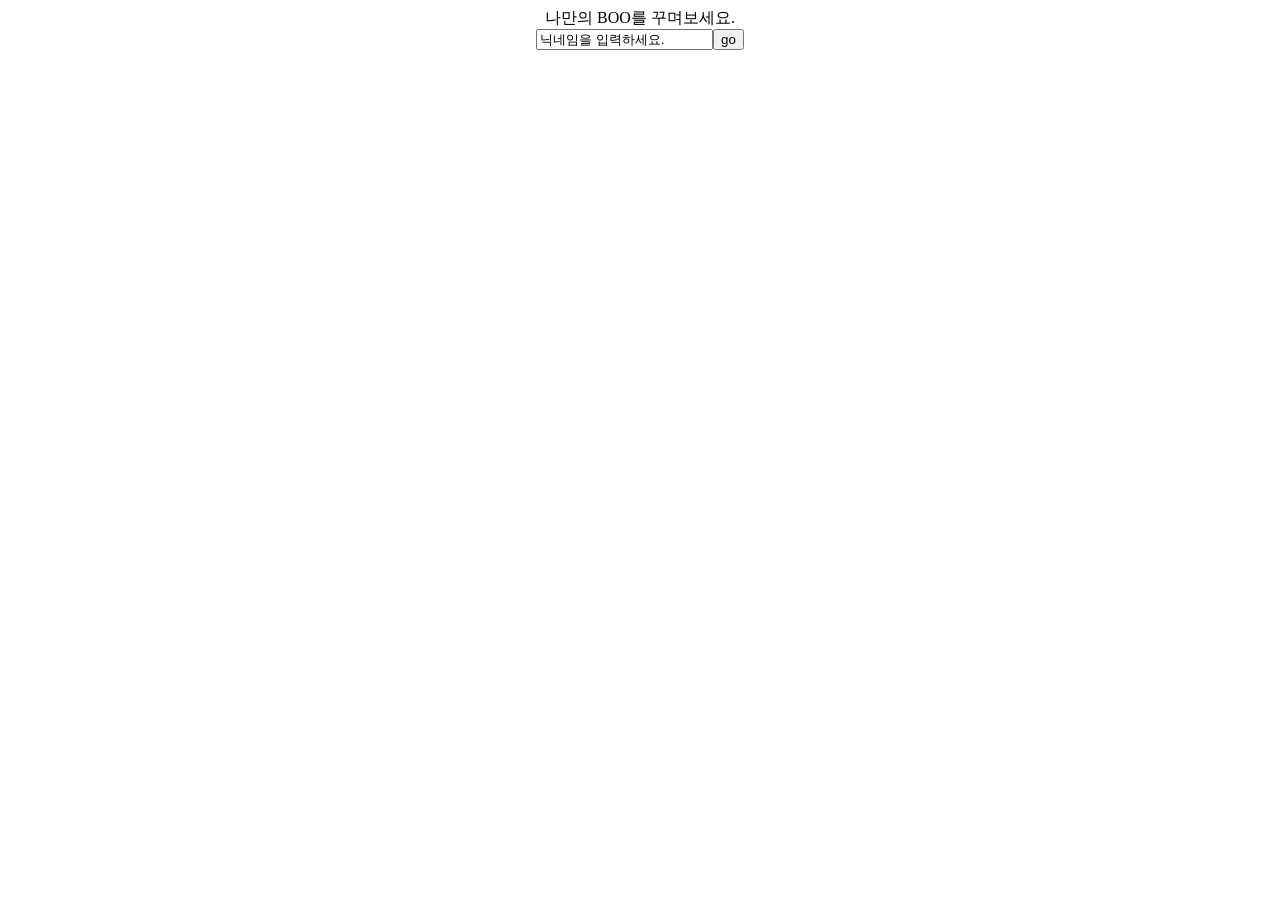
==== miniproject_frontend/index.html @ 7c2b6877 "캔버스 기능 추가" ====
<!DOCTYPE html>
<html>
<head>
  <meta charset="UTF-8">
  <title>
    나만의 BOO 만들기
  </title>
  <link rel="stylesheet" type="text/css" href="style.css">

</head>

<body>
  <div>
    나만의 BOO를 꾸며보세요.
  </div>
  <div>
    <input type="text" value="닉네임을 입력하세요.">
    <a href="./select_boo.html">
      <input type="button" value="go">
    </a>
  </div>
</body>
</html>
---- miniproject_frontend/style.css ----
div{
  display: flex;
  align-items: center;
  /* 수직 정렬 */
  flex-direction: row;
  /* default: row */
  justify-content: center;
  /* flex direction에 대해서 정렬방식 선택 */
}

.Boo{
  width: 300px;
  height: 300px;
}
.canvas{
  border: solid 1px;
}
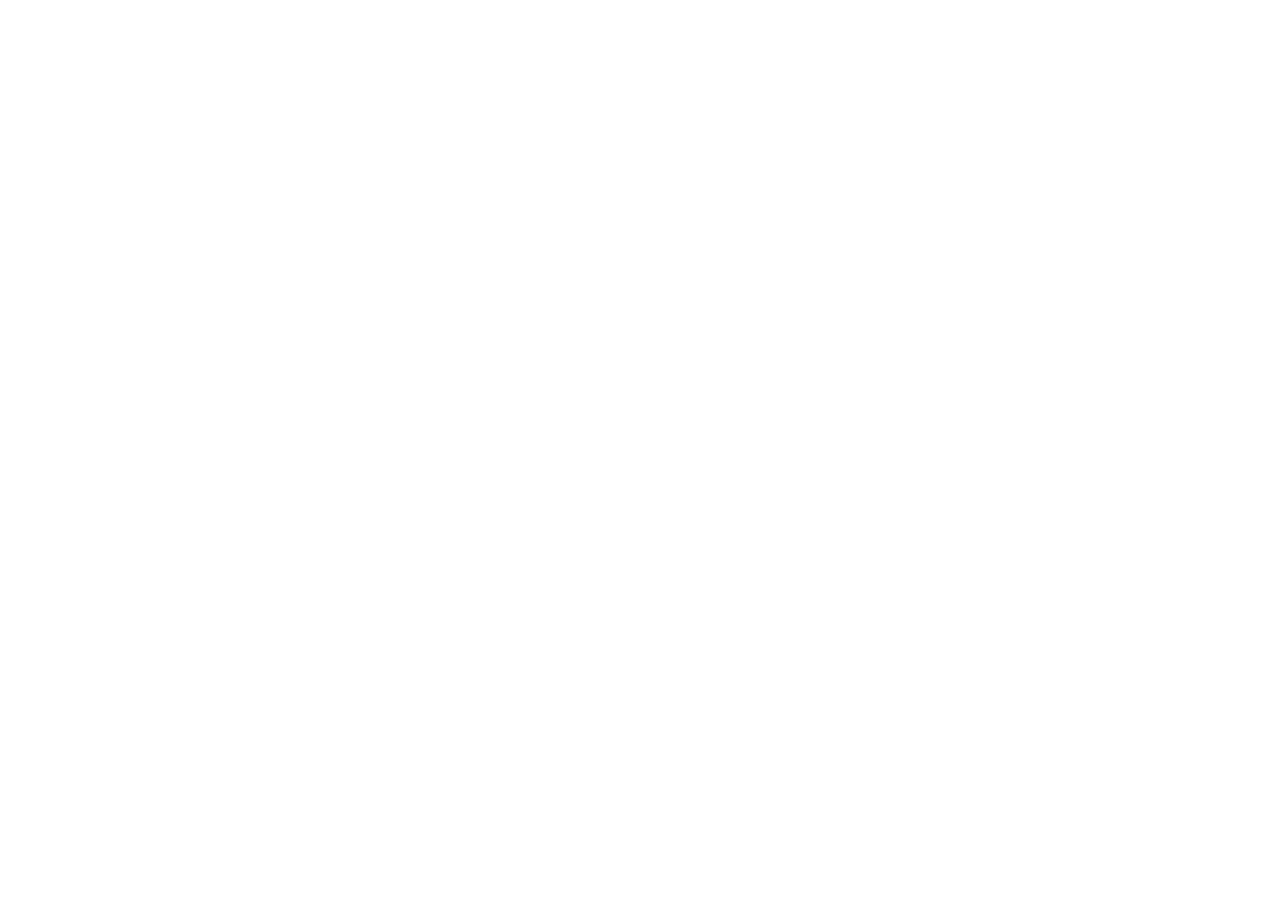
==== commit 9a0fe51c: "Feat : add nickname.html" ====
--- a/miniproject_frontend/index.html
+++ b/miniproject_frontend/index.html
@@ -1,23 +1,10 @@
 <!DOCTYPE html>
-<html>
-<head>
-  <meta charset="UTF-8">
-  <title>
-    나만의 BOO 만들기
-  </title>
-  <link rel="stylesheet" type="text/css" href="style.css">
-
-</head>
-
-<body>
-  <div>
-    나만의 BOO를 꾸며보세요.
-  </div>
-  <div>
-    <input type="text" value="닉네임을 입력하세요.">
-    <a href="./select_boo.html">
-      <input type="button" value="go">
-    </a>
-  </div>
-</body>
-</html>+<html lang="en">
+  <head>
+    <meta charset="UTF-8" />
+    <meta http-equiv="X-UA-Compatible" content="IE=edge" />
+    <meta name="viewport" content="width=device-width, initial-scale=1.0" />
+    <title>Global BOO</title>
+  </head>
+  <body></body>
+</html>
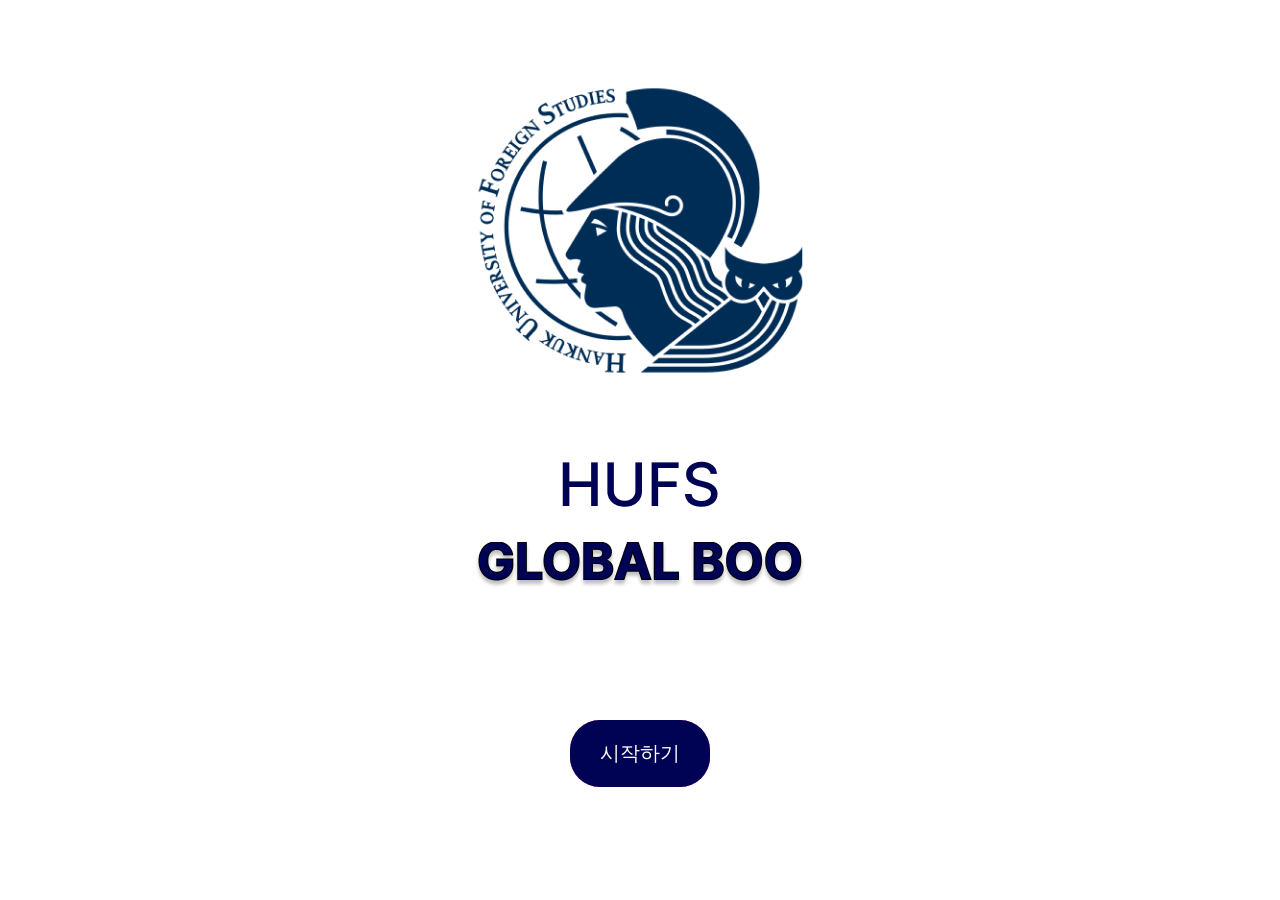
==== commit eb09fd52: "Feat: 추가 index.html Design: 변경 버튼 디자인" ====
--- a/miniproject_frontend/index.html
+++ b/miniproject_frontend/index.html
@@ -4,7 +4,26 @@
     <meta charset="UTF-8" />
     <meta http-equiv="X-UA-Compatible" content="IE=edge" />
     <meta name="viewport" content="width=device-width, initial-scale=1.0" />
+    <link rel="stylesheet" type="text/css" href="./css/nickname.css" />
     <title>Global BOO</title>
   </head>
-  <body></body>
+  <body>
+    <div class="main--div">
+      <img src="./images/index한국외국어대학교.jpg" alt="한국외국어대학교" />
+    </div>
+    <div class="main--div">
+      <img src="./images/HUFS.png" alt="나만의 부를 꾸며보세요" />
+    </div>
+    <div class="main--div index-title">
+      <img src="./images/GLOBAL BOO.png" alt="나만의 부를 꾸며보세요" />
+    </div>
+    <div class="main--div">
+      <div class="btn btn-1" onclick="moveURL();">시작하기</div>
+    </div>
+  </body>
+  <script>
+    function moveURL() {
+      location.href = "./nickname.html";
+    }
+  </script>
 </html>
--- a/miniproject_frontend/css/nickname.css
+++ b/miniproject_frontend/css/nickname.css
@@ -0,0 +1,131 @@
+.main--div {
+  display: flex;
+  align-items: center;
+  /* 수직 정렬 */
+  flex-direction: row;
+  /* default: row */
+  justify-content: center;
+  /* flex direction에 대해서 정렬방식 선택 */
+}
+.index-title {
+  margin-bottom: 100px;
+  margin-top: 35px;
+}
+
+button {
+  display: block;
+  border: none;
+}
+
+.btn {
+  text-decoration: none;
+  font-size: 1.25rem;
+  margin: 32px;
+  position: relative;
+  padding: 20px 30px;
+  text-align: center;
+}
+
+.btn-1 {
+  overflow: hidden;
+  color: #fff;
+  border-radius: 30px;
+  box-shadow: 0 0 0 0 rgba(143, 64, 248, 0.5), 0 0 0 0 rgba(39, 200, 255, 0.5);
+  transition: transform 0.3s ease, box-shadow 0.3s ease;
+}
+
+.btn-1::after {
+  content: "";
+  width: 1000px;
+  height: 1000px;
+  position: absolute;
+  top: -40px;
+  left: -300px;
+  background-color: #ff3cac;
+  background-image: linear-gradient(
+    225deg,
+    #000354 0%,
+    #000354 50%,
+    #000354 100%
+  );
+  z-index: -1;
+  transition: transform 0.5s ease;
+}
+
+.btn-1:hover {
+  transform: translate(0, -6px);
+  box-shadow: 10px -10px 25px 0 #c0c0c0,
+    -10px 10px 25px 0 #c0c0c0;
+}
+
+
+
+@import url("https://fonts.googleapis.com/css?family=Poppins:400,500,600,700&display=swap");
+* {
+  margin: 0;
+  padding: 0;
+  outline: none;
+  box-sizing: border-box;
+  font-family: "Poppins", sans-serif;
+}
+
+.wrapper {
+  width: 450px;
+  background: #fff;
+  padding: 30px;
+  margin-top: 200px;
+  display: flex;
+  flex-direction: row;
+}
+
+.wrapper .input-data {
+  height: 40px;
+  width: 100%;
+  position: relative;
+}
+
+.wrapper .input-data input {
+  height: 100%;
+  width: 100%;
+  border: none;
+  font-size: 17px;
+  border-bottom: 2px solid silver;
+}
+
+.input-data input:focus ~ label,
+.input-data input:valid ~ label {
+  transform: translateY(-20px);
+  font-size: 15px;
+  color: #4158d0;
+}
+
+.wrapper .input-data label {
+  position: absolute;
+  bottom: 10px;
+  left: 0;
+  color: grey;
+  pointer-events: none;
+  transition: all 0.3s ease;
+}
+
+.input-data .underline {
+  position: absolute;
+  height: 2px;
+  width: 100%;
+  bottom: 0;
+}
+
+.input-data .underline:before {
+  position: absolute;
+  content: "";
+  height: 100%;
+  width: 100%;
+  background: #4158d0;
+  transform: scaleX(0);
+  transform-origin: center;
+  transition: transform 0.3s ease;
+}
+.input-data input:focus ~ .underline:before,
+.input-data input:valid ~ .underline:before {
+  transform: scaleX(1);
+}
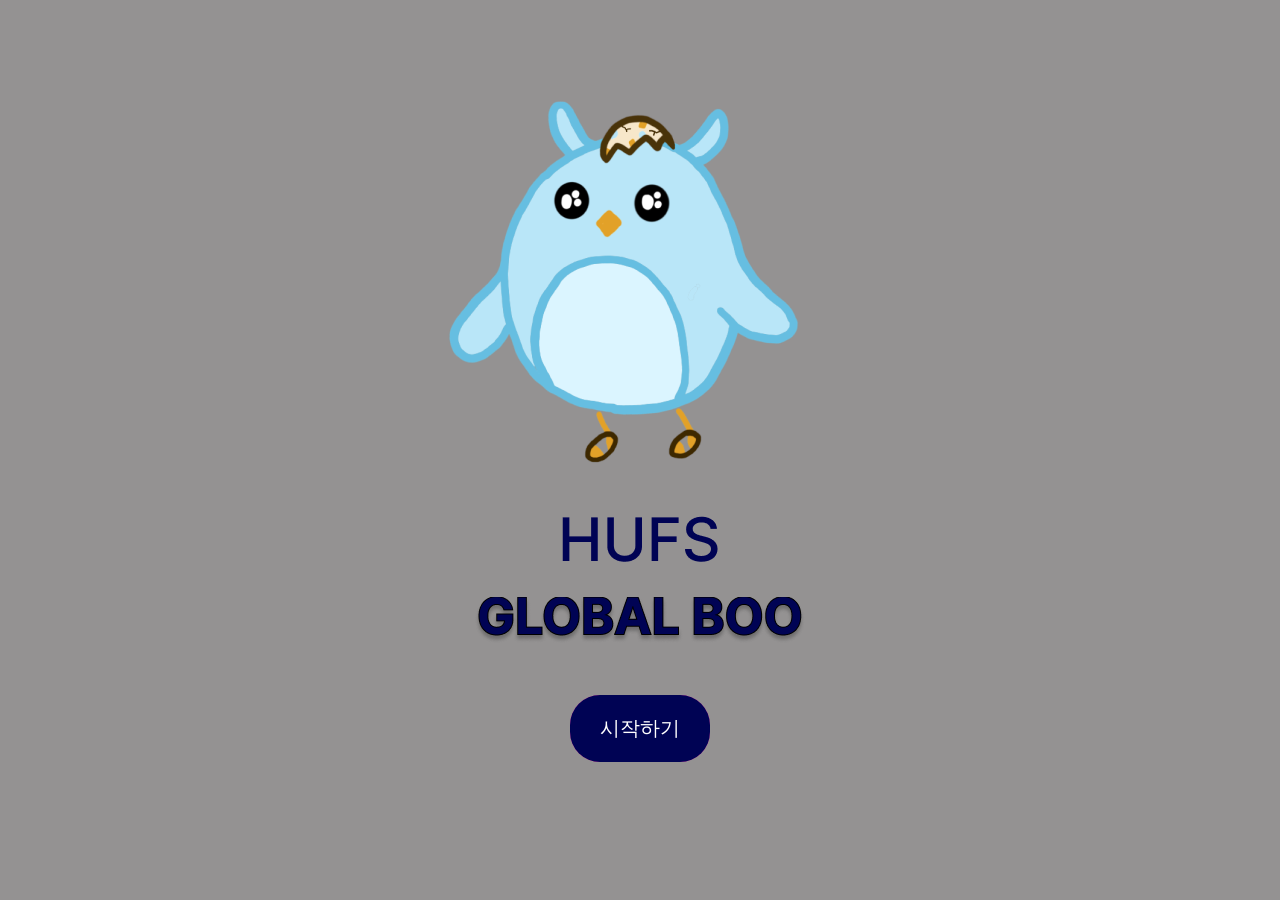
==== commit d6095dd6: "Design : 배경색 index 메인사진, input 색 변경" ====
--- a/miniproject_frontend/index.html
+++ b/miniproject_frontend/index.html
@@ -9,7 +9,7 @@
   </head>
   <body>
     <div class="main--div">
-      <img src="./images/index한국외국어대학교.jpg" alt="한국외국어대학교" />
+      <img src="./images/BOO_index.png" alt="BOO" />
     </div>
     <div class="main--div">
       <img src="./images/HUFS.png" alt="나만의 부를 꾸며보세요" />
--- a/miniproject_frontend/css/nickname.css
+++ b/miniproject_frontend/css/nickname.css
@@ -1,3 +1,7 @@
+:root {
+  --backgroundColor: rgb(148, 146, 146);
+  --mainColor: rgb(1, 3, 84);
+}
 .main--div {
   display: flex;
   align-items: center;
@@ -8,15 +12,20 @@
   /* flex direction에 대해서 정렬방식 선택 */
 }
 .index-title {
-  margin-bottom: 100px;
+  margin-bottom: 20px;
   margin-top: 35px;
 }
 
+body {
+  background-color: var(--backgroundColor);
+}
 button {
   display: block;
   border: none;
 }
-
+input {
+  background-color: var(--backgroundColor);
+}
 .btn {
   text-decoration: none;
   font-size: 1.25rem;
@@ -54,11 +63,8 @@
 
 .btn-1:hover {
   transform: translate(0, -6px);
-  box-shadow: 10px -10px 25px 0 #c0c0c0,
-    -10px 10px 25px 0 #c0c0c0;
+  box-shadow: 10px -10px 25px 0 #c0c0c0, -10px 10px 25px 0 #c0c0c0;
 }
-
-
 
 @import url("https://fonts.googleapis.com/css?family=Poppins:400,500,600,700&display=swap");
 * {
@@ -71,7 +77,7 @@
 
 .wrapper {
   width: 450px;
-  background: #fff;
+  background: var(--backgroundColor);
   padding: 30px;
   margin-top: 200px;
   display: flex;
@@ -89,21 +95,21 @@
   width: 100%;
   border: none;
   font-size: 17px;
-  border-bottom: 2px solid silver;
+  border-bottom: 2px solid var(--mainColor);
 }
 
 .input-data input:focus ~ label,
 .input-data input:valid ~ label {
   transform: translateY(-20px);
   font-size: 15px;
-  color: #4158d0;
+  color: var(--mainColor);
 }
 
 .wrapper .input-data label {
   position: absolute;
   bottom: 10px;
   left: 0;
-  color: grey;
+  color: var(--mainColor);
   pointer-events: none;
   transition: all 0.3s ease;
 }
@@ -120,7 +126,7 @@
   content: "";
   height: 100%;
   width: 100%;
-  background: #4158d0;
+  background: var(--mainColor);
   transform: scaleX(0);
   transform-origin: center;
   transition: transform 0.3s ease;
